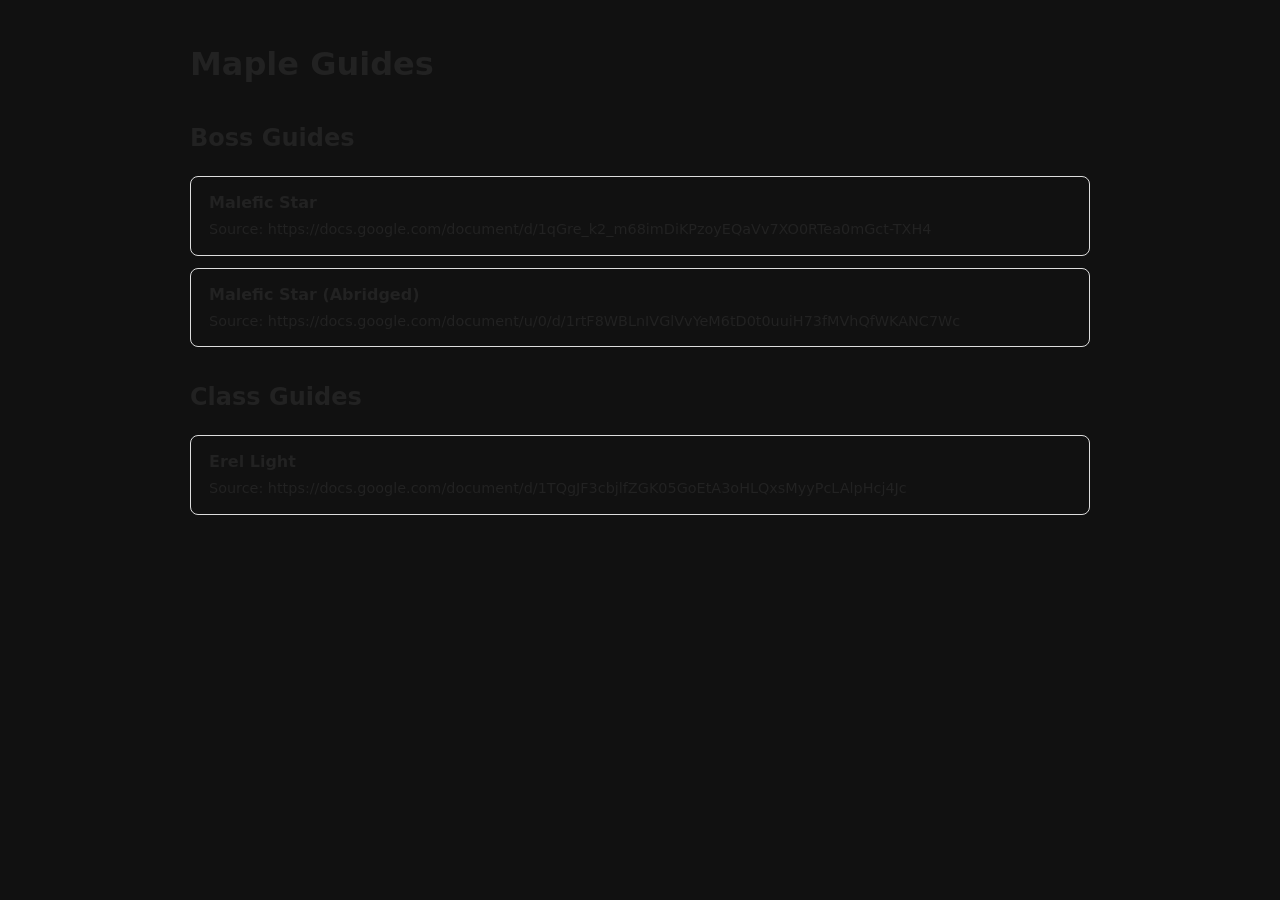
==== index.html @ 888f3c04 "Move Erel-Light to subfolder" ====
<!DOCTYPE html>
<html lang="en">
<head>
<meta charset="UTF-8">
<meta name="viewport" content="width=device-width, initial-scale=1">
<title>Maple Guides</title>

<style>
html {
    background: #111;
}

body {
    max-width: 900px;
    margin: 40px auto;
    padding: 0 20px;
    font-family: system-ui, sans-serif;
    line-height: 1.5;

    background: transparent;
    color: #222;
}

h1 {
    margin-bottom: 8px;
}

.subtitle {
    color: #666;
    margin-bottom: 32px;
}

.section {
    margin-bottom: 32px;
}

.guide {
    display: block;
    padding: 14px 18px;
    border: 1px solid #ddd;
    border-radius: 8px;
    margin-bottom: 12px;
    transition: background .15s ease, border-color .15s ease;
}

.guide:hover {
    background: #f5f5f5;
}

.guide-title {
    font-weight: 600;
}

.guide-source {
    margin-top: 4px;
    font-size: 0.9rem;
}

.guide a {
    color: inherit;
    text-decoration: none;
}

@media (prefers-color-scheme: dark) {
    body {
        color: #eee;
    }

    .subtitle {
        color: #aaa;
    }

    .guide {
        border-color: #333;
    }

    .guide:hover {
        background: rgba(255,255,255,0.04);
        border-color: #555;
    }

    .guide-source {
        color: #aaa;
    }
}
</style>
</head>

<body>

<h1>Maple Guides</h1>
<p class="subtitle"></p>

<div class="section">
    <h2>Boss Guides</h2>

<div class="guide">
    <a class="guide-main" href="Boss-Guides/Malefic-Star/Malefic-Star.html">
        <div class="guide-title">Malefic Star</div>
    </a>

    <div class="guide-source">
        <a href="https://docs.google.com/document/d/1qGre_k2_m68imDiKPzoyEQaVv7XO0RTea0mGct-TXH4"
           target="_blank" onclick="return confirmSource(event)">
            Source: https://docs.google.com/document/d/1qGre_k2_m68imDiKPzoyEQaVv7XO0RTea0mGct-TXH4
        </a>
    </div>
</div>

<div class="guide">
    <a class="guide-main" href="Boss-Guides/Malefic-Star-Abridged/Malefic-Star-Abridged.html">
        <div class="guide-title">Malefic Star (Abridged)</div>
    </a>

    <div class="guide-source">
        <a href="https://docs.google.com/document/u/0/d/1rtF8WBLnIVGlVvYeM6tD0t0uuiH73fMVhQfWKANC7Wc/mobilebasic"
           target="_blank" onclick="return confirmSource(event)">
            Source: https://docs.google.com/document/u/0/d/1rtF8WBLnIVGlVvYeM6tD0t0uuiH73fMVhQfWKANC7Wc
        </a>
    </div>
</div>

</div>


<div class="section">
    <h2>Class Guides</h2>

<div class="guide">
    <a class="guide-main" href="Class-Guides/Erel-Light/Erel-Light.html">
        <div class="guide-title">Erel Light</div>
    </a>

    <div class="guide-source">
        <a href="https://docs.google.com/document/d/1TQgJF3cbjlfZGK05GoEtA3oHLQxsMyyPcLAlpHcj4Jc"
           target="_blank" onclick="return confirmSource(event)">
            Source: https://docs.google.com/document/d/1TQgJF3cbjlfZGK05GoEtA3oHLQxsMyyPcLAlpHcj4Jc
        </a>
    </div>
</div>

</div>

<script>
function confirmSource(event) {
    const proceed = confirm(
        "Proceed to Google Doc?"
    );

    if (!proceed) {
        event.preventDefault();
        return false;
    }

    return true;
}
</script>

</body>
</html>
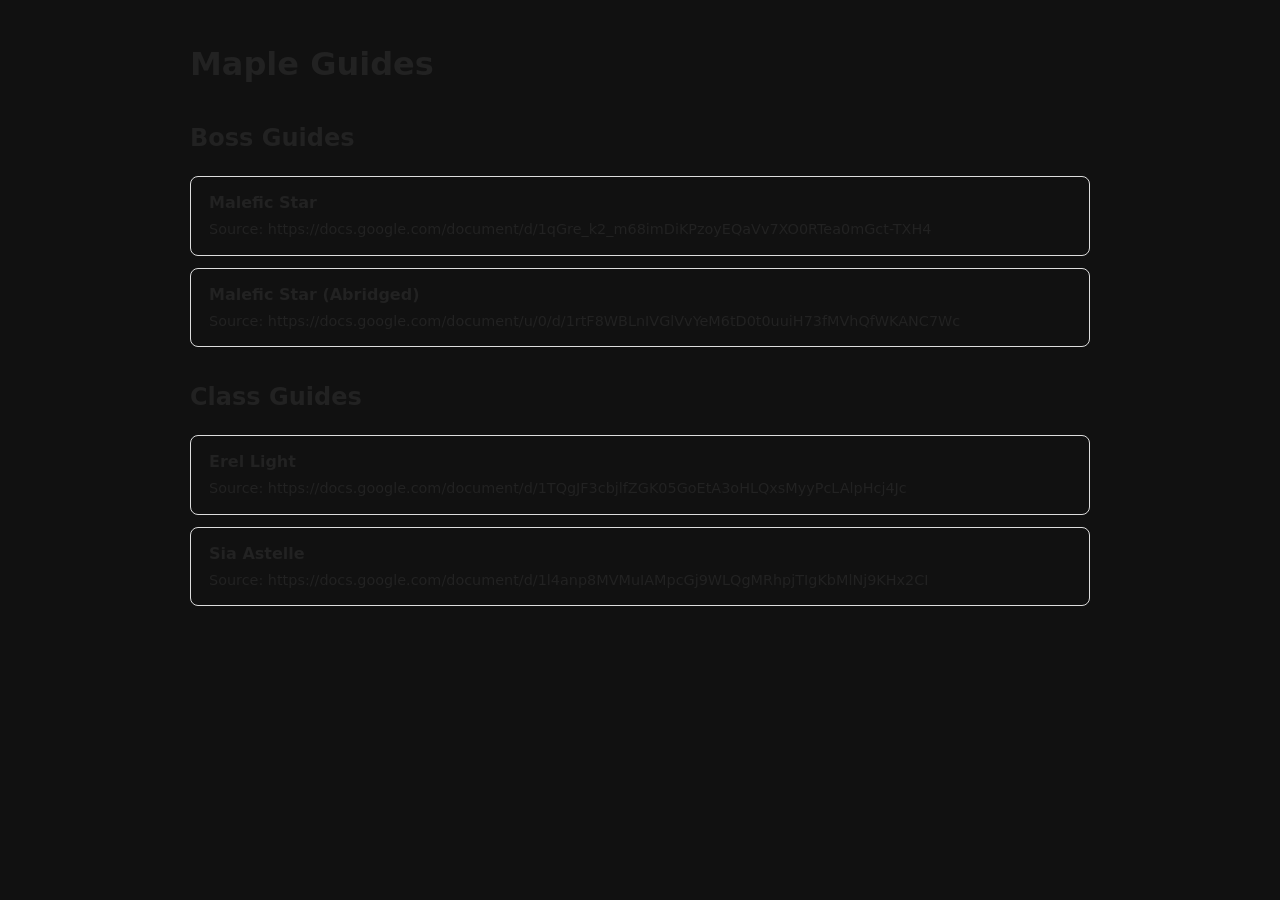
==== commit 06ed5238: "Add Sia Astelle guide" ====
--- a/index.html
+++ b/index.html
@@ -139,6 +139,22 @@
     </div>
 </div>
 
+
+<div class="guide">
+    <a class="guide-main" href="Class-Guides/Sia-Astelle/Sia-Astelle.html">
+        <div class="guide-title">Sia Astelle</div>
+    </a>
+
+    <div class="guide-source">
+        <a href="https://docs.google.com/document/d/1l4anp8MVMuIAMpcGj9WLQgMRhpjTIgKbMlNj9KHx2CI"
+           target="_blank" onclick="return confirmSource(event)">
+            Source: https://docs.google.com/document/d/1l4anp8MVMuIAMpcGj9WLQgMRhpjTIgKbMlNj9KHx2CI
+        </a>
+    </div>
+</div>
+
+
+
 </div>
 
 <script>
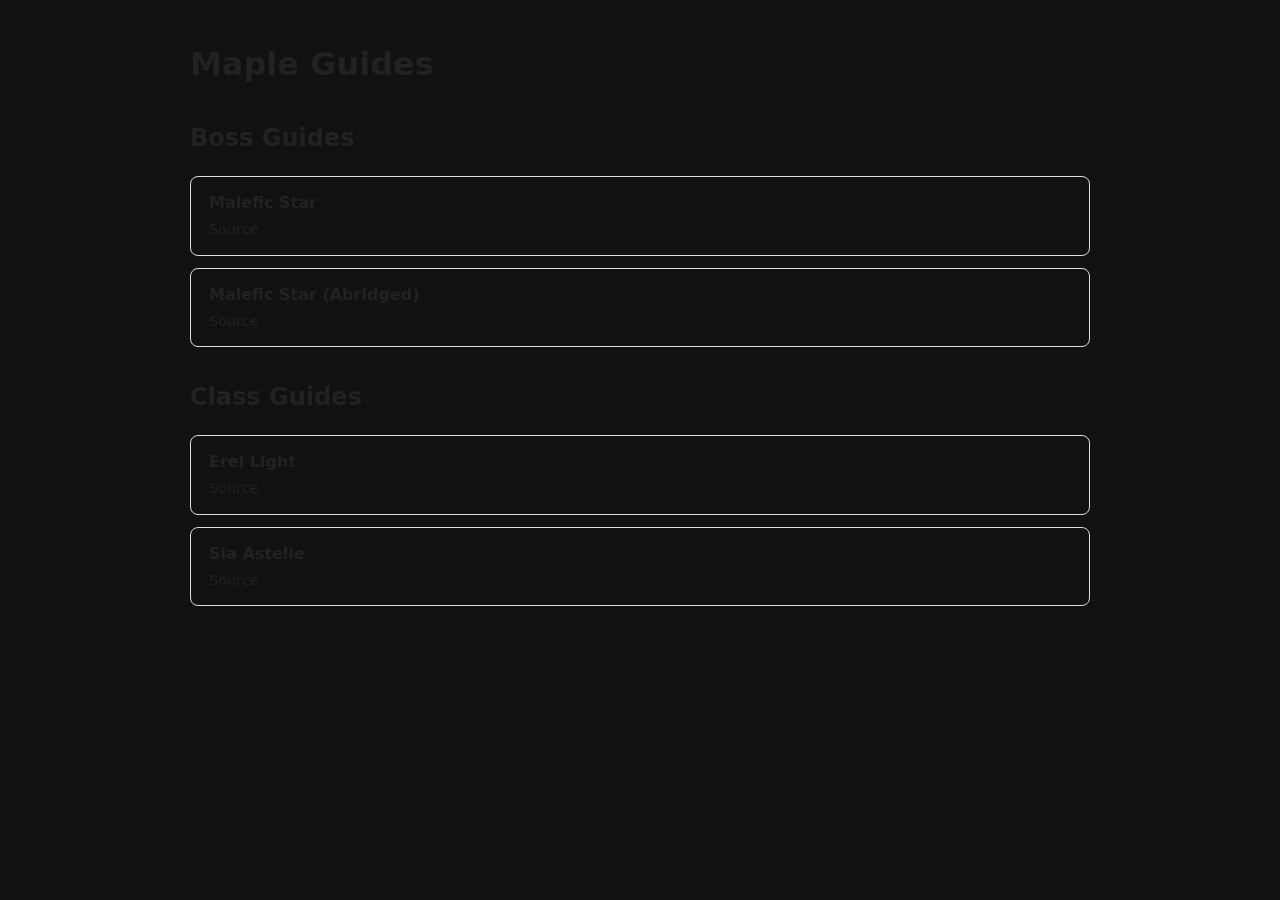
==== commit aa2a43f0: "Remove source link text" ====
--- a/index.html
+++ b/index.html
@@ -102,7 +102,7 @@
     <div class="guide-source">
         <a href="https://docs.google.com/document/d/1qGre_k2_m68imDiKPzoyEQaVv7XO0RTea0mGct-TXH4"
            target="_blank" onclick="return confirmSource(event)">
-            Source: https://docs.google.com/document/d/1qGre_k2_m68imDiKPzoyEQaVv7XO0RTea0mGct-TXH4
+            Source
         </a>
     </div>
 </div>
@@ -115,7 +115,7 @@
     <div class="guide-source">
         <a href="https://docs.google.com/document/u/0/d/1rtF8WBLnIVGlVvYeM6tD0t0uuiH73fMVhQfWKANC7Wc/mobilebasic"
            target="_blank" onclick="return confirmSource(event)">
-            Source: https://docs.google.com/document/u/0/d/1rtF8WBLnIVGlVvYeM6tD0t0uuiH73fMVhQfWKANC7Wc
+            Source
         </a>
     </div>
 </div>
@@ -134,7 +134,7 @@
     <div class="guide-source">
         <a href="https://docs.google.com/document/d/1TQgJF3cbjlfZGK05GoEtA3oHLQxsMyyPcLAlpHcj4Jc"
            target="_blank" onclick="return confirmSource(event)">
-            Source: https://docs.google.com/document/d/1TQgJF3cbjlfZGK05GoEtA3oHLQxsMyyPcLAlpHcj4Jc
+            Source
         </a>
     </div>
 </div>
@@ -148,7 +148,7 @@
     <div class="guide-source">
         <a href="https://docs.google.com/document/d/1l4anp8MVMuIAMpcGj9WLQgMRhpjTIgKbMlNj9KHx2CI"
            target="_blank" onclick="return confirmSource(event)">
-            Source: https://docs.google.com/document/d/1l4anp8MVMuIAMpcGj9WLQgMRhpjTIgKbMlNj9KHx2CI
+            Source
         </a>
     </div>
 </div>
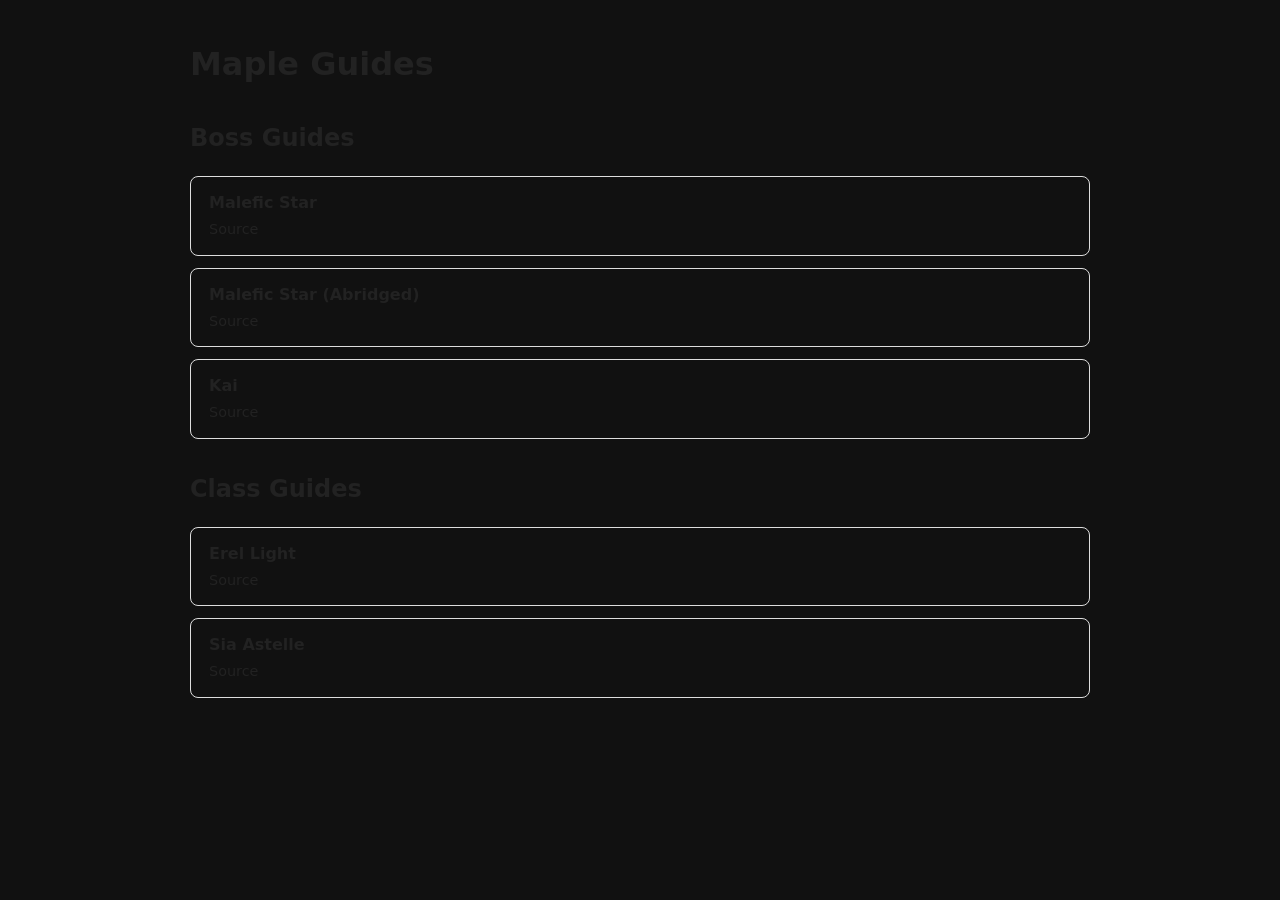
==== commit d7892774: "Add Kai guide" ====
--- a/index.html
+++ b/index.html
@@ -120,6 +120,21 @@
     </div>
 </div>
 
+<div class="guide">
+    <a class="guide-main" href="Boss-Guides/Kai/Kai.html">
+        <div class="guide-title">Kai</div>
+    </a>
+
+    <div class="guide-source">
+        <a href="https://docs.google.com/document/d/1oPyMyovLuS8aPh87MP3B_vJJcbnYoXWXrLp8Q4By0BI/mobilebasic"
+           target="_blank" onclick="return confirmSource(event)">
+            Source
+        </a>
+    </div>
+</div>
+
+
+
 </div>
 
 
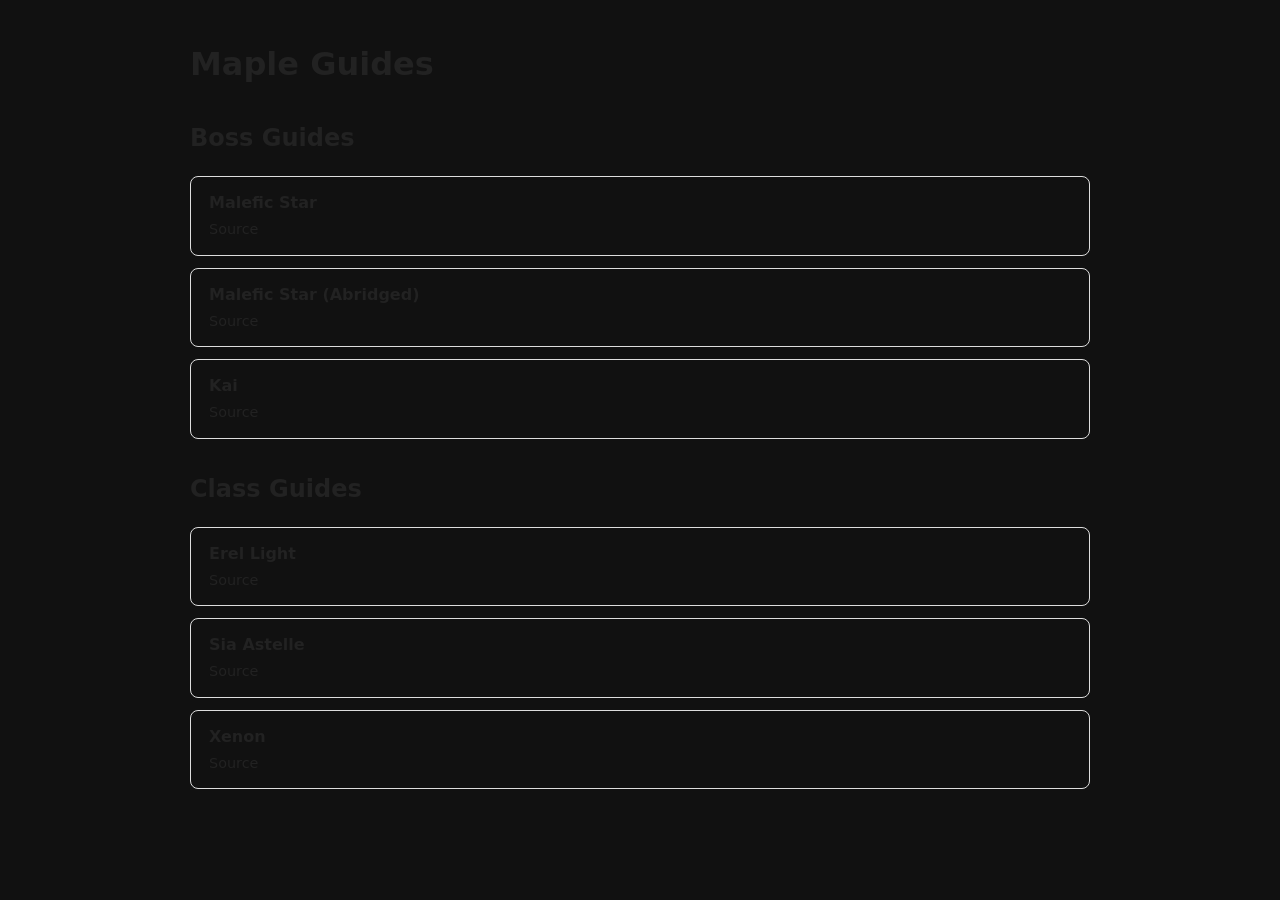
==== commit 593b00f9: "Update index to add Xenon" ====
--- a/index.html
+++ b/index.html
@@ -169,6 +169,19 @@
 </div>
 
 
+<div class="guide">
+    <a class="guide-main" href="Class-Guides/Xenon/Xenon.html">
+        <div class="guide-title">Xenon</div>
+    </a>
+
+    <div class="guide-source">
+        <a href="https://docs.google.com/document/d/1bpARm1tksZ2LdVCBWoClaNlyjEhvs0IHJqQShr1o99M"
+           target="_blank" onclick="return confirmSource(event)">
+            Source
+        </a>
+    </div>
+</div>
+
 
 </div>
 
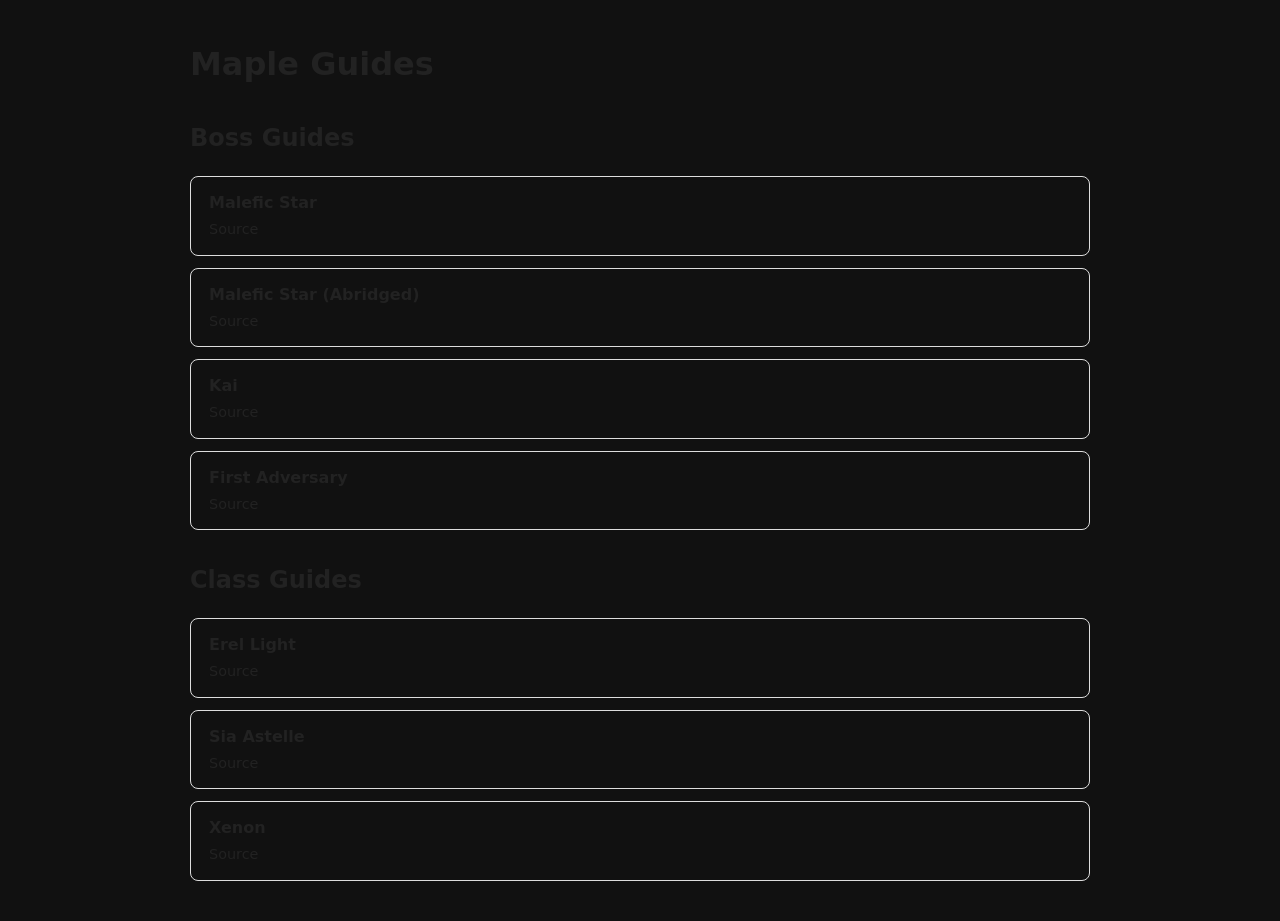
==== commit 50df5006: "First Adversary: Initial import" ====
--- a/index.html
+++ b/index.html
@@ -3,6 +3,7 @@
 <head>
 <meta charset="UTF-8">
 <meta name="viewport" content="width=device-width, initial-scale=1">
+<meta name="google-site-verification" content="QACjqx_m-6o9EefBj3PaDMRzz-zYhA-TbQK-95l34iQ" />
 <title>Maple Guides</title>
 
 <style>
@@ -133,6 +134,18 @@
     </div>
 </div>
 
+<div class="guide">
+    <a class="guide-main" href="Boss-Guides/First-Adversary/First-Adversary.html">
+        <div class="guide-title">First Adversary</div>
+    </a>
+
+    <div class="guide-source">
+        <a href="https://docs.google.com/document/d/1kVb7FMPvHtntji69dnfAsU025yT_hqdDM1aWVRodxXU/mobilebasic"
+           target="_blank" onclick="return confirmSource(event)">
+            Source
+        </a>
+    </div>
+</div>
 
 
 </div>
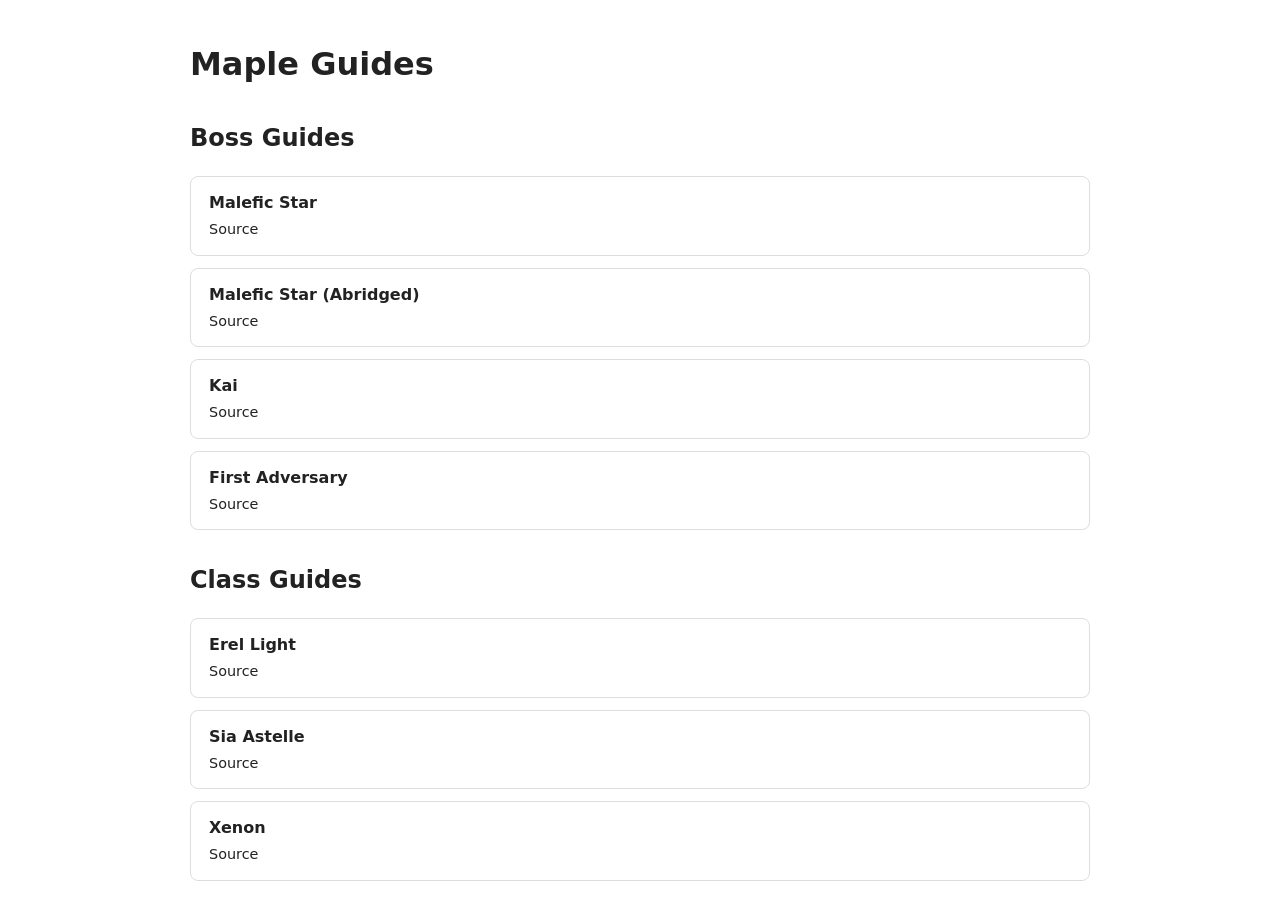
==== commit 81487b6f: "Index: Fix light mode" ====
--- a/index.html
+++ b/index.html
@@ -8,7 +8,7 @@
 
 <style>
 html {
-    background: #111;
+    background: #fff;
 }
 
 body {
@@ -63,6 +63,10 @@
 }
 
 @media (prefers-color-scheme: dark) {
+    html {
+        background: #111;
+    }
+
     body {
         color: #eee;
     }
